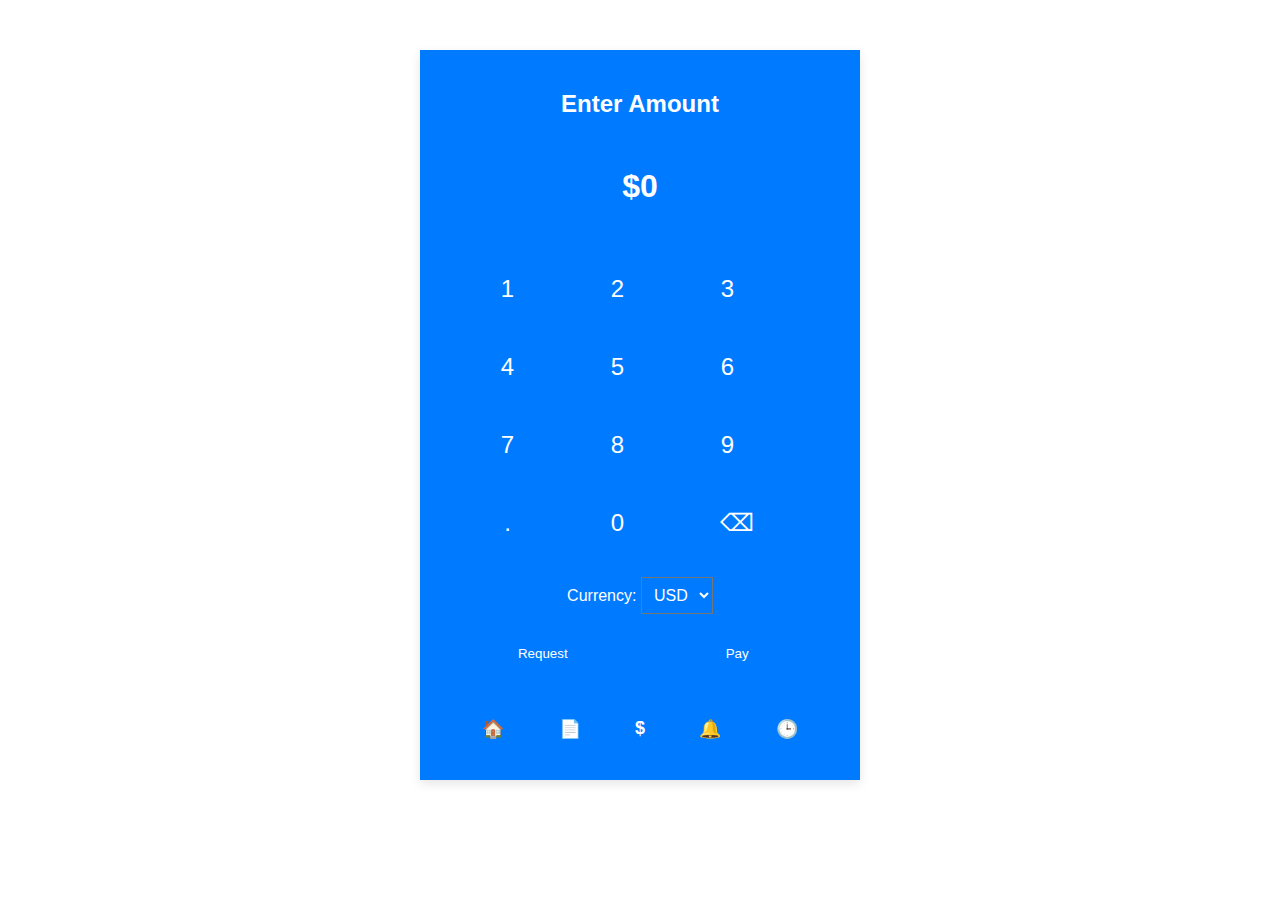
==== index.html @ 9b794120 "first commit" ====
<!DOCTYPE html>
<html lang="en">

<head>
    <meta charset="UTF-8">
    <meta name="viewport" content="width=device-width, initial-scale=1, maximum-scale=1, user-scalable=no">
    <title>Enter Amount</title>
    <link rel="stylesheet" href="styles.css">
</head>

<body>
    <div class="container">
        <h2>Enter Amount</h2>
        <div class="amount-display" id="amountDisplay">$0</div>

        <div class="keypad">
            <button onclick="appendNumber(1)">1</button>
            <button onclick="appendNumber(2)">2</button>
            <button onclick="appendNumber(3)">3</button>
            <button onclick="appendNumber(4)">4</button>
            <button onclick="appendNumber(5)">5</button>
            <button onclick="appendNumber(6)">6</button>
            <button onclick="appendNumber(7)">7</button>
            <button onclick="appendNumber(8)">8</button>
            <button onclick="appendNumber(9)">9</button>
            <button onclick="appendDecimal()">.</button>
            <button onclick="appendNumber(0)">0</button>
            <button onclick="deleteLast()">⌫</button>
        </div>

        <div class="currency-selector">
            <label for="currency" style="color: white;">Currency:</label>
            <select id="currency">
                <option value="USD" selected>USD</option>
            </select>
        </div>

        <div class="buttons">
            <button onclick="goToPage('request.html')">Request</button>
            <button onclick="goToPage('bank_details.html')">Pay</button>
        </div>

        <div class="nav">
            <span>🏠</span>
            <span>📄</span>
            <span class="active">$</span>
            <span>🔔</span>
            <span onclick="goToPage('transaction_list.html')">🕒</span> <!-- Clock Icon for Transaction History -->
        </div>
    </div>

    <script>
        let amount = "";

        function appendNumber(num) {
            if (amount.length < 10) {
                amount += num;
                updateDisplay();
            }
        }

        function appendDecimal() {
            if (!amount.includes(".")) {
                amount += ".";
                updateDisplay();
            }
        }

        function deleteLast() {
            amount = amount.slice(0, -1);
            updateDisplay();
        }

        function updateDisplay() {
            document.getElementById("amountDisplay").innerText = amount ? `$${amount}` : "$0";
        }

        function goToPage(page) {
            localStorage.setItem("amount", amount);
            window.location.href = page;
        }
    </script>
</body>

</html>
---- styles.css ----
body {
    font-family: Arial, sans-serif;
    text-align: center;
    margin: 0;
    padding: 0;
}

.container {
    max-width: 400px;
    margin: 50px auto;
    background: #007bff;
    /* Blue background */
    padding: 20px;
    box-shadow: 0px 4px 10px rgba(0, 0, 0, 0.1);
    /* border-radius: 15px; */
}

h2 {
    color: white;
    /* White font color */
}

.amount-display {
    font-size: 32px;
    font-weight: bold;
    margin: 20px 0;
    padding: 10px;
    background: #007bff;
    /* Slightly darker blue background */
    display: inline-block;
    width: 80%;
    color: white;
}

.keypad {
    display: grid;
    grid-template-columns: repeat(3, 1fr);
    gap: 10px;
    margin: 20px auto;
    width: 80%;
}

.keypad button {
    font-size: 24px;
    padding: 15px;
    background: transparent;
    color: white;
    /* White text */
    cursor: pointer;
    transition: background 0.3s, color 0.3s;
}

.currency-selector {
    margin: 15px 0;
}

select {
    padding: 8px;
    font-size: 16px;
    background: transparent;
    color: white;
}

.buttons {
    margin-top: 15px;
}

button {
    width: 45%;
    padding: 12px;
    margin: 5px;
    background: transparent;
    color: white;
    cursor: pointer;
    transition: background 0.3s, color 0.3s;
}

.nav {
    display: flex;
    justify-content: space-around;
    padding: 15px;
    background: #007bff;
    /* Darker blue */
    /* border-radius: 10px; */
    margin-top: 20px;
}

.nav span {
    cursor: pointer;
    padding: 5px;
    font-size: 18px;
}

.nav .active {
    font-weight: bold;
    color: white;
    /* White font for active link */
}

button {
    border: none;
}
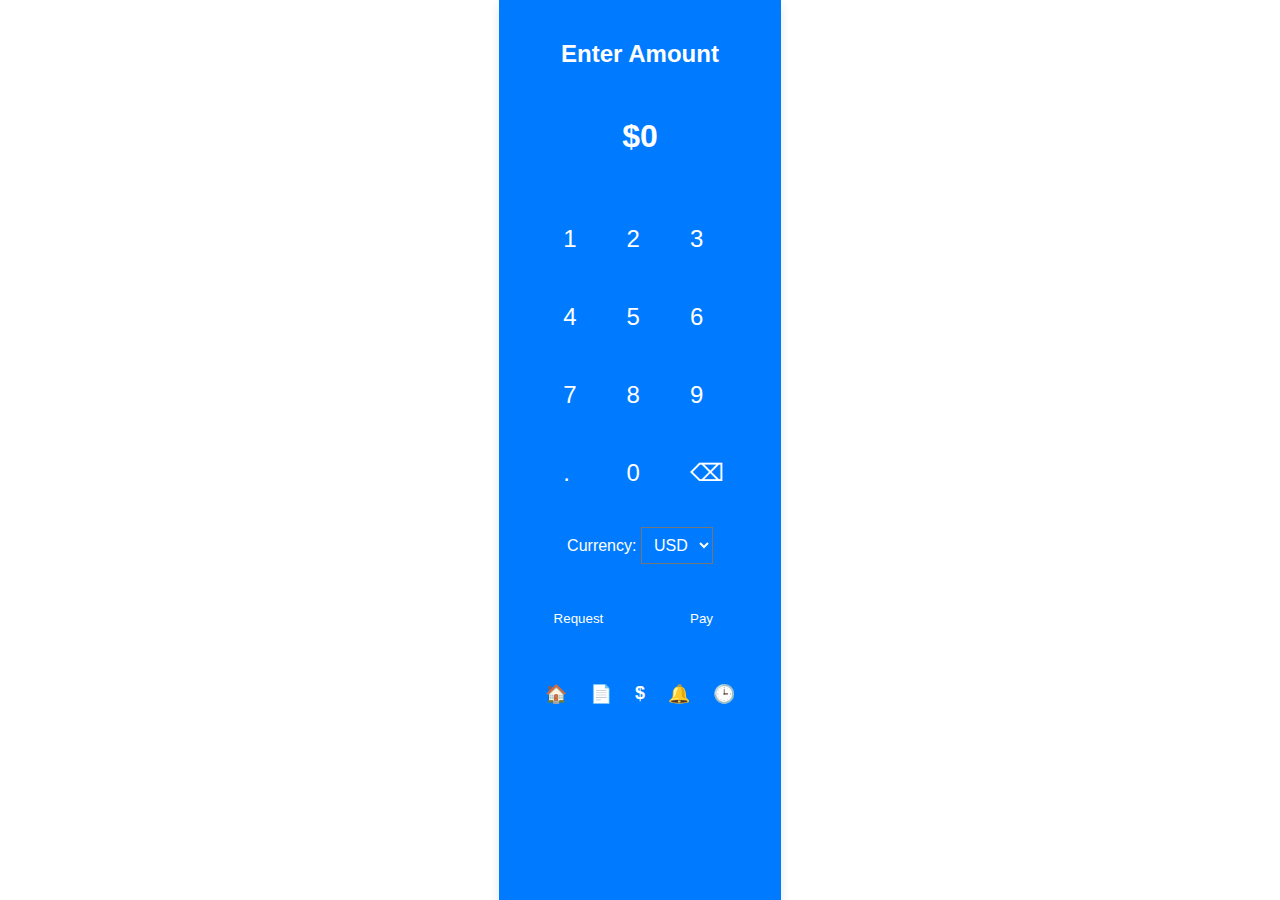
==== commit 50b0a81b: "second push" ====
--- a/index.html
+++ b/index.html
@@ -35,17 +35,20 @@
             </select>
         </div>
 
-        <div class="buttons">
-            <button onclick="goToPage('request.html')">Request</button>
-            <button onclick="goToPage('bank_details.html')">Pay</button>
-        </div>
+        <!-- Move buttons to a bottom section -->
+        <div class="bottom-buttons">
+            <div class="buttons">
+                <button onclick="goToPage('request.html')">Request</button>
+                <button onclick="goToPage('bank_details.html')">Pay</button>
+            </div>
 
-        <div class="nav">
-            <span>🏠</span>
-            <span>📄</span>
-            <span class="active">$</span>
-            <span>🔔</span>
-            <span onclick="goToPage('transaction_list.html')">🕒</span> <!-- Clock Icon for Transaction History -->
+            <div class="nav">
+                <span>🏠</span>
+                <span>📄</span>
+                <span class="active">$</span>
+                <span>🔔</span>
+                <span onclick="goToPage('transaction_list.html')">🕒</span> <!-- Clock Icon for Transaction History -->
+            </div>
         </div>
     </div>
 
--- a/styles.css
+++ b/styles.css
@@ -3,16 +3,23 @@
     text-align: center;
     margin: 0;
     padding: 0;
+    height: 100vh;
+    /* Full viewport height */
+    display: flex;
+    flex-direction: column;
+    justify-content: space-between;
+    /* Push the buttons to the bottom */
 }
 
 .container {
     max-width: 400px;
-    margin: 50px auto;
+    margin: 0 auto;
     background: #007bff;
     /* Blue background */
     padding: 20px;
     box-shadow: 0px 4px 10px rgba(0, 0, 0, 0.1);
-    /* border-radius: 15px; */
+    flex-grow: 1;
+    /* Allow container to grow and push the buttons down */
 }
 
 h2 {
@@ -61,8 +68,19 @@
     color: white;
 }
 
+.bottom-buttons {
+    display: flex;
+    flex-direction: column;
+    justify-content: flex-end;
+    /* Align items at the bottom */
+    margin-top: auto;
+    /* Ensures it's at the bottom */
+}
+
 .buttons {
     margin-top: 15px;
+    display: flex;
+    justify-content: space-between;
 }
 
 button {
@@ -73,6 +91,7 @@
     color: white;
     cursor: pointer;
     transition: background 0.3s, color 0.3s;
+    border: none;
 }
 
 .nav {
@@ -81,7 +100,6 @@
     padding: 15px;
     background: #007bff;
     /* Darker blue */
-    /* border-radius: 10px; */
     margin-top: 20px;
 }
 
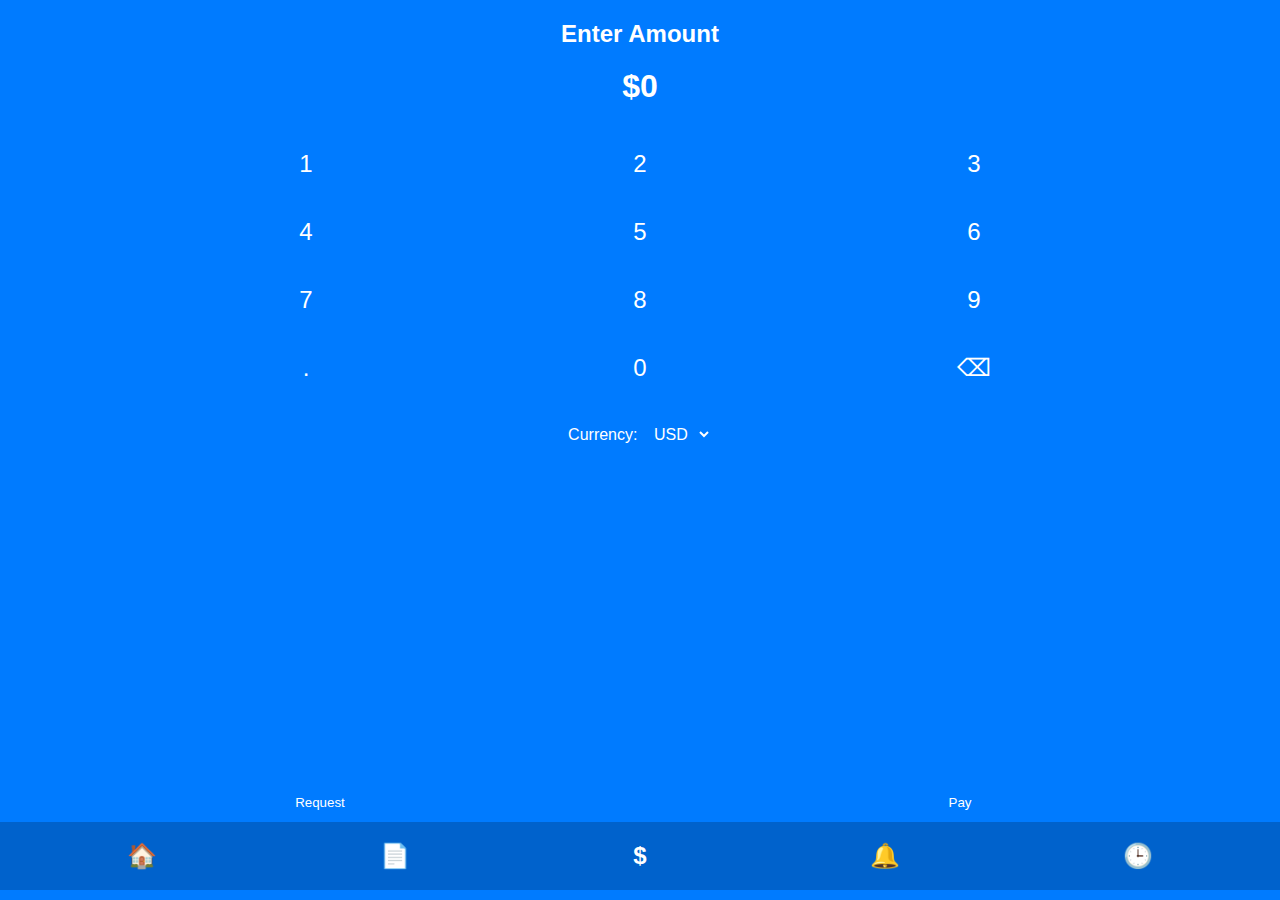
==== commit 52493013: "third commit" ====
--- a/index.html
+++ b/index.html
@@ -29,13 +29,12 @@
         </div>
 
         <div class="currency-selector">
-            <label for="currency" style="color: white;">Currency:</label>
+            <label for="currency">Currency:</label>
             <select id="currency">
                 <option value="USD" selected>USD</option>
             </select>
         </div>
 
-        <!-- Move buttons to a bottom section -->
         <div class="bottom-buttons">
             <div class="buttons">
                 <button onclick="goToPage('request.html')">Request</button>
@@ -47,7 +46,7 @@
                 <span>📄</span>
                 <span class="active">$</span>
                 <span>🔔</span>
-                <span onclick="goToPage('transaction_list.html')">🕒</span> <!-- Clock Icon for Transaction History -->
+                <span onclick="goToPage('transaction_list.html')">🕒</span>
             </div>
         </div>
     </div>
--- a/styles.css
+++ b/styles.css
@@ -1,41 +1,49 @@
-body {
-    font-family: Arial, sans-serif;
-    text-align: center;
+* {
     margin: 0;
     padding: 0;
+    box-sizing: border-box;
+}
+
+html,
+body {
     height: 100vh;
-    /* Full viewport height */
+    width: 100vw;
+    overflow: hidden;
     display: flex;
     flex-direction: column;
-    justify-content: space-between;
-    /* Push the buttons to the bottom */
+    justify-content: center;
+    align-items: center;
+    background: #007bff;
+    font-family: Arial, sans-serif;
 }
 
 .container {
-    max-width: 400px;
-    margin: 0 auto;
-    background: #007bff;
-    /* Blue background */
+    display: flex;
+    flex-direction: column;
+    justify-content: flex-start;
+    /* Align elements from the top */
+    align-items: center;
+    height: 100%;
+    width: 100%;
     padding: 20px;
-    box-shadow: 0px 4px 10px rgba(0, 0, 0, 0.1);
-    flex-grow: 1;
-    /* Allow container to grow and push the buttons down */
+    color: white;
+    overflow-y: auto;
+    /* Allow scrolling if needed */
 }
 
 h2 {
-    color: white;
-    /* White font color */
+    font-size: 24px;
+    text-align: center;
+    margin-bottom: 10px;
 }
 
 .amount-display {
     font-size: 32px;
     font-weight: bold;
-    margin: 20px 0;
+    background: transparent;
     padding: 10px;
-    background: #007bff;
-    /* Slightly darker blue background */
-    display: inline-block;
-    width: 80%;
+    width: 100%;
+    text-align: center;
     color: white;
 }
 
@@ -43,8 +51,8 @@
     display: grid;
     grid-template-columns: repeat(3, 1fr);
     gap: 10px;
-    margin: 20px auto;
     width: 80%;
+    margin-top: 20px;
 }
 
 .keypad button {
@@ -52,13 +60,16 @@
     padding: 15px;
     background: transparent;
     color: white;
-    /* White text */
+    border-radius: 8px;
     cursor: pointer;
     transition: background 0.3s, color 0.3s;
 }
 
 .currency-selector {
-    margin: 15px 0;
+    margin-top: 20px;
+    /* Add spacing above */
+    margin-bottom: auto;
+    /* Push buttons down */
 }
 
 select {
@@ -66,53 +77,48 @@
     font-size: 16px;
     background: transparent;
     color: white;
+    border: none;
 }
 
 .bottom-buttons {
-    display: flex;
-    flex-direction: column;
-    justify-content: flex-end;
-    /* Align items at the bottom */
-    margin-top: auto;
-    /* Ensures it's at the bottom */
+    width: 100%;
+    position: absolute;
+    bottom: 0;
+    background: #007bff;
+    padding: 10px 0;
 }
 
 .buttons {
-    margin-top: 15px;
     display: flex;
-    justify-content: space-between;
+    justify-content: space-around;
+    width: 100%;
 }
 
-button {
+.buttons button {
     width: 45%;
     padding: 12px;
-    margin: 5px;
     background: transparent;
     color: white;
     cursor: pointer;
-    transition: background 0.3s, color 0.3s;
-    border: none;
 }
 
 .nav {
     display: flex;
     justify-content: space-around;
+    width: 100%;
     padding: 15px;
-    background: #007bff;
-    /* Darker blue */
-    margin-top: 20px;
+    background: rgba(0, 0, 0, 0.2);
 }
 
 .nav span {
     cursor: pointer;
     padding: 5px;
-    font-size: 18px;
+    font-size: 24px;
 }
 
 .nav .active {
     font-weight: bold;
     color: white;
-    /* White font for active link */
 }
 
 button {
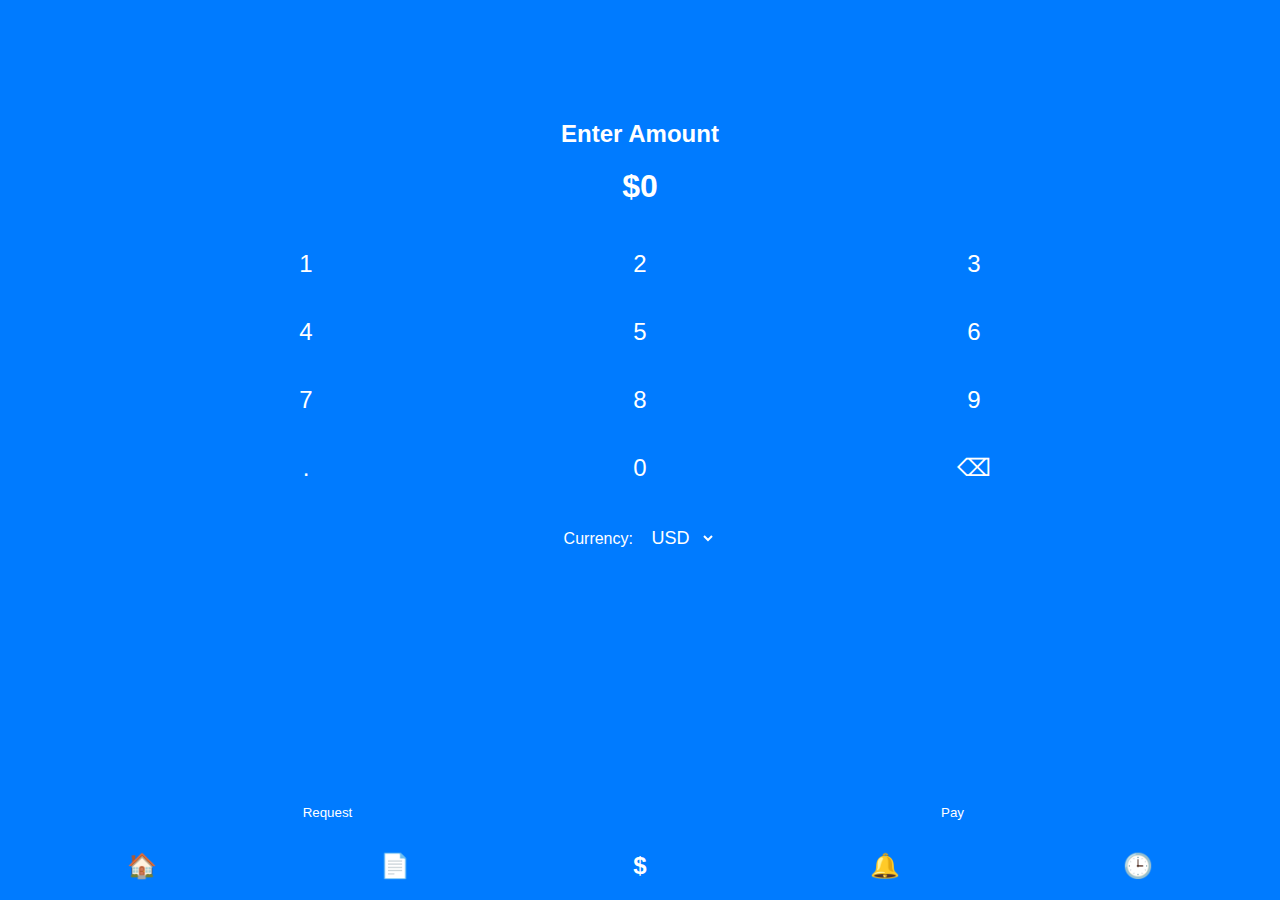
==== commit 7ab0ae5b: "third commit" ====
--- a/index.html
+++ b/index.html
@@ -10,8 +10,10 @@
 
 <body>
     <div class="container">
-        <h2>Enter Amount</h2>
-        <div class="amount-display" id="amountDisplay">$0</div>
+        <div class="enter-amount">
+            <h2>Enter Amount</h2>
+            <div class="amount-display" id="amountDisplay">$0</div>
+        </div>
 
         <div class="keypad">
             <button onclick="appendNumber(1)">1</button>
--- a/styles.css
+++ b/styles.css
@@ -11,7 +11,6 @@
     overflow: hidden;
     display: flex;
     flex-direction: column;
-    justify-content: center;
     align-items: center;
     background: #007bff;
     font-family: Arial, sans-serif;
@@ -20,15 +19,27 @@
 .container {
     display: flex;
     flex-direction: column;
-    justify-content: flex-start;
-    /* Align elements from the top */
     align-items: center;
     height: 100%;
     width: 100%;
     padding: 20px;
     color: white;
-    overflow-y: auto;
-    /* Allow scrolling if needed */
+    position: relative;
+    /* Needed for absolute positioning */
+}
+
+.top-section {
+    flex-grow: 1;
+    /* Allows the section to take space naturally */
+    display: flex;
+    flex-direction: column;
+    justify-content: center;
+    align-items: center;
+    width: 100%;
+}
+
+.enter-amount {
+    margin-top: 100px;
 }
 
 h2 {
@@ -66,15 +77,15 @@
 }
 
 .currency-selector {
-    margin-top: 20px;
-    /* Add spacing above */
-    margin-bottom: auto;
-    /* Push buttons down */
+    margin: 20px 0;
+    /* Added margin so it doesn't overlap */
+    width: 100%;
+    text-align: center;
 }
 
 select {
-    padding: 8px;
-    font-size: 16px;
+    padding: 10px;
+    font-size: 18px;
     background: transparent;
     color: white;
     border: none;
@@ -84,7 +95,7 @@
     width: 100%;
     position: absolute;
     bottom: 0;
-    background: #007bff;
+    /* background: #007bff; */
     padding: 10px 0;
 }
 
@@ -92,14 +103,20 @@
     display: flex;
     justify-content: space-around;
     width: 100%;
+    padding: 15px;
+    background: #007bff;
+    position: absolute;
+    bottom: 50px;
+    /* Ensures buttons don't overlap with nav */
 }
 
 .buttons button {
     width: 45%;
-    padding: 12px;
+    padding: 15px;
     background: transparent;
     color: white;
     cursor: pointer;
+    /* margin: 5px; */
 }
 
 .nav {
@@ -107,7 +124,9 @@
     justify-content: space-around;
     width: 100%;
     padding: 15px;
-    background: rgba(0, 0, 0, 0.2);
+    /* background: rgba(0, 0, 0, 0.2); */
+    position: absolute;
+    bottom: 0;
 }
 
 .nav span {
